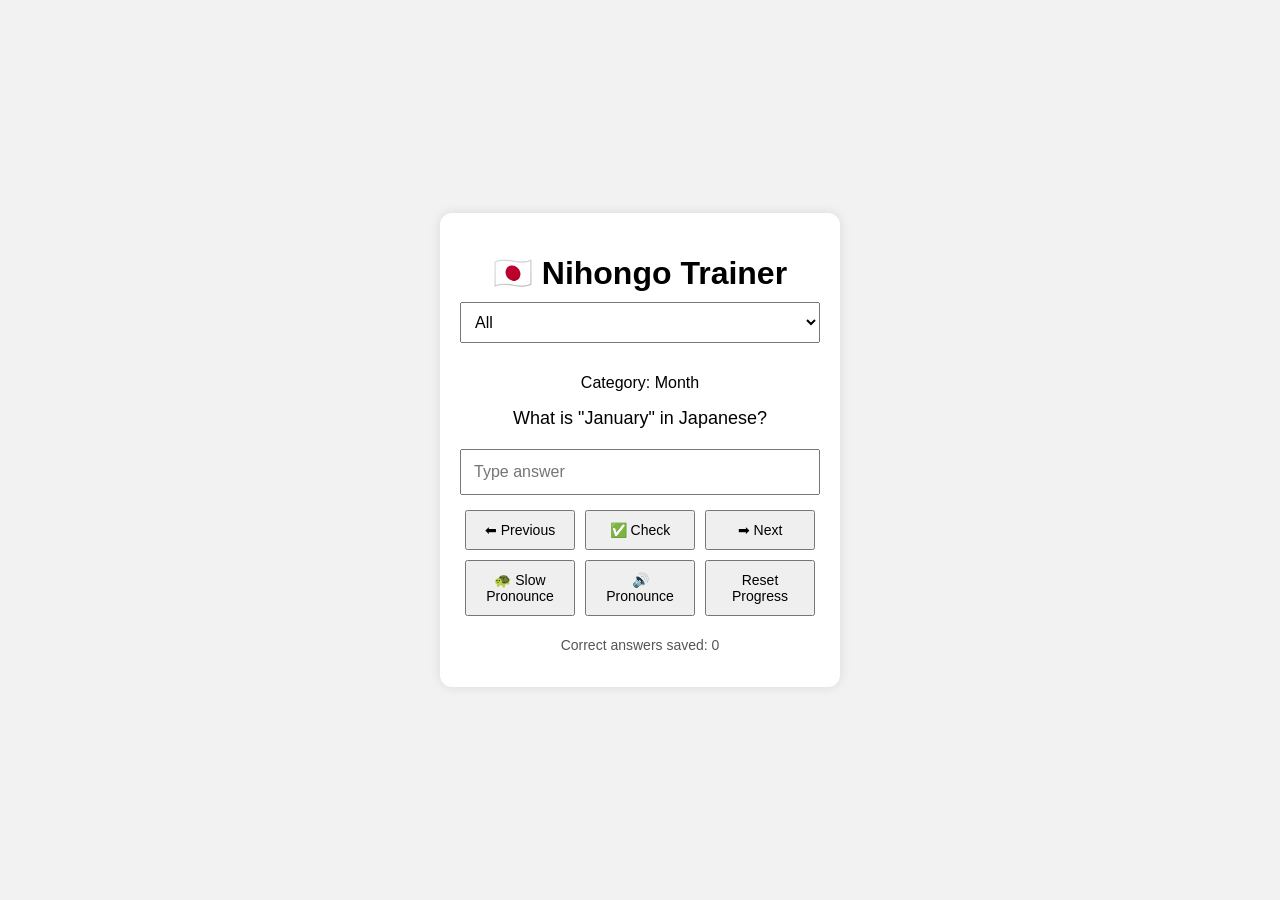
==== index.html @ 644dac32 "Add files via upload" ====
<!DOCTYPE html>
<html lang="en">
<head>
    <meta charset="UTF-8">
    <meta name="viewport" content="width=device-width, initial-scale=1.0">
    <title>Nihongo Trainer</title>
    <link rel="stylesheet" href="style.css">
</head>
<body>

<div class="app">
    <h1>🇯🇵 Nihongo Trainer</h1>

    <select id="categorySelect" onchange="changeCategory()">
        <option value="all">All</option>
        <option value="Month">Months</option>
        <option value="Day">Days</option>
        <option value="Greeting">Greetings</option>
    </select>

    <div class="card">
        <p id="category"></p>
        <p id="question"></p>

        <input type="text" id="answer" placeholder="Type answer">

            <div class="buttons">
                <button onclick="previousQuestion()">⬅ Previous</button>
                <button onclick="checkAnswer()">✅ Check</button>
                <button onclick="nextQuestion()">➡ Next</button>            
                <button onclick="playSlowPronunciation()">🐢 Slow Pronounce</button>
                <button onclick="playPronunciation()">🔊 Pronounce</button>
                <button onclick="resetProgress()">Reset Progress</button>

            </div>


        <p id="result"></p>
        <p id="correctAnswer"></p>
        <p id="progress"></p>
    </div>
</div>

<script src="script.js"></script>
</body>
</html>
---- style.css ----
* {
    box-sizing: border-box;
}

body {
    font-family: Arial, sans-serif;
    background: #f2f2f2;
    display: flex;
    justify-content: center;
    align-items: center;
    min-height: 100vh;
    margin: 0;
}

.app {
    background: white;
    width: 100%;
    max-width: 400px;
    padding: 20px;
    border-radius: 12px;
    text-align: center;
    box-shadow: 0 0 12px rgba(0,0,0,0.1);
}

h1 {
    margin-bottom: 10px;
}

select {
    width: 100%;
    padding: 10px;
    margin-bottom: 15px;
    font-size: 16px;
}

#question {
    font-size: 18px;
    margin: 10px 0;
}

input {
    width: 100%;
    padding: 12px;
    font-size: 16px;
    margin-top: 10px;
}

.buttons {
    display: flex;
    flex-wrap: wrap;
    justify-content: center;
    margin-top: 10px;
}

.buttons button {
    flex: 1 1 30%;
    margin: 5px;
    padding: 10px;
    font-size: 14px;
    cursor: pointer;
}

#result {
    font-weight: bold;
    margin-top: 10px;
}

#progress {
    margin-top: 10px;
    font-size: 14px;
    color: #555;
}
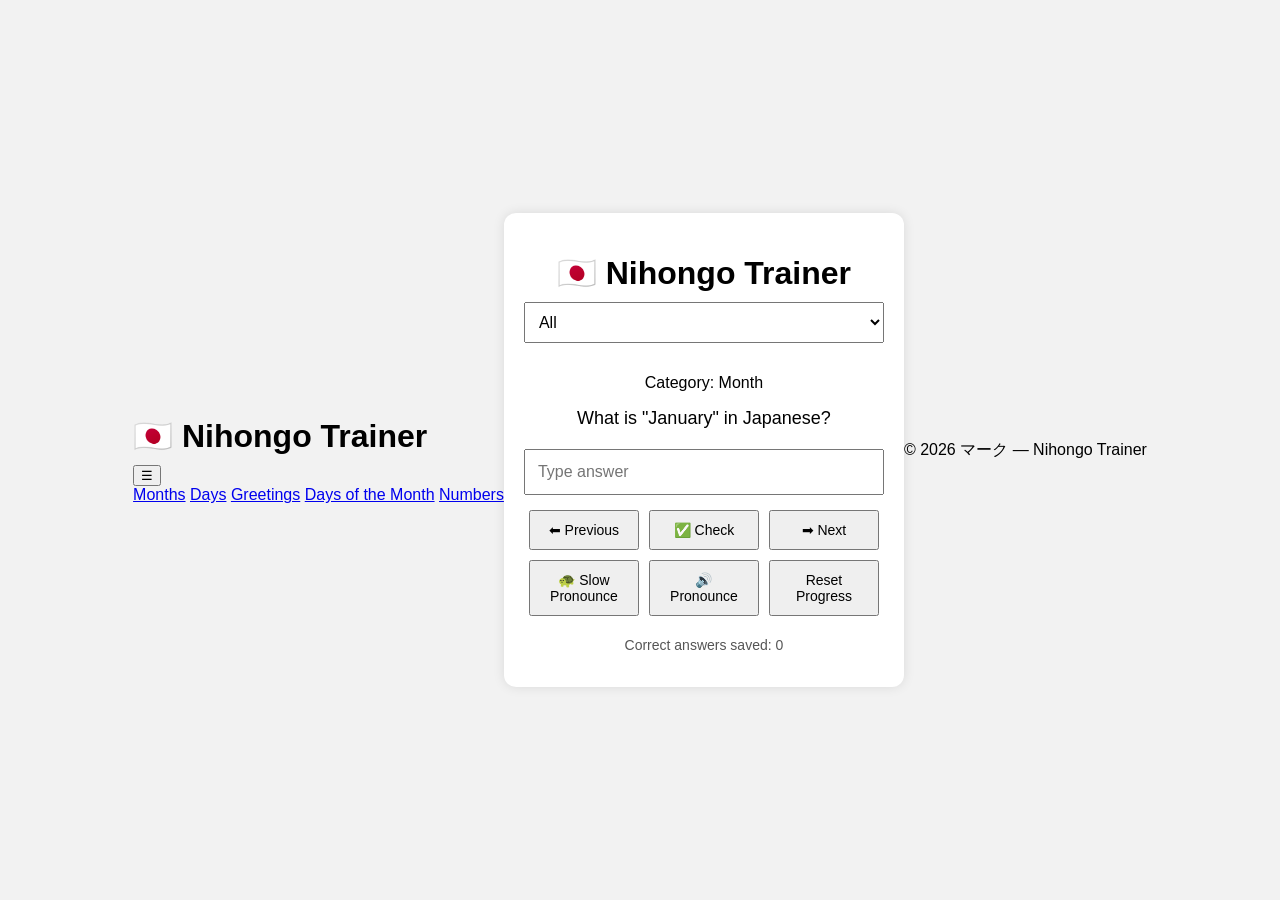
==== commit dab7e680: "Update index.html" ====
--- a/index.html
+++ b/index.html
@@ -8,6 +8,20 @@
 </head>
 <body>
 
+<header>
+    <div class="header-content">
+        <h1>🇯🇵 Nihongo Trainer</h1>
+        <button class="hamburger" onclick="toggleMenu()">☰</button>
+        <nav id="nav-menu">
+            <a href="months.html">Months</a>
+            <a href="days.html">Days</a>
+            <a href="greetings.html">Greetings</a>
+            <a href="daysofmonth.html">Days of the Month</a>
+            <a href="numbers.html">Numbers</a>
+        </nav>
+    </div>
+</header>
+
 <div class="app">
     <h1>🇯🇵 Nihongo Trainer</h1>
 
@@ -16,6 +30,8 @@
         <option value="Month">Months</option>
         <option value="Day">Days</option>
         <option value="Greeting">Greetings</option>
+        <option value="DayOfMonth">Days of the Month</option>
+        <option value="Number">Numbers 1-1000</option>
     </select>
 
     <div class="card">
@@ -24,16 +40,14 @@
 
         <input type="text" id="answer" placeholder="Type answer">
 
-            <div class="buttons">
-                <button onclick="previousQuestion()">⬅ Previous</button>
-                <button onclick="checkAnswer()">✅ Check</button>
-                <button onclick="nextQuestion()">➡ Next</button>            
-                <button onclick="playSlowPronunciation()">🐢 Slow Pronounce</button>
-                <button onclick="playPronunciation()">🔊 Pronounce</button>
-                <button onclick="resetProgress()">Reset Progress</button>
-
-            </div>
-
+        <div class="buttons">
+            <button onclick="previousQuestion()">⬅ Previous</button>
+            <button onclick="checkAnswer()">✅ Check</button>
+            <button onclick="nextQuestion()">➡ Next</button>            
+            <button onclick="playSlowPronunciation()">🐢 Slow Pronounce</button>
+            <button onclick="playPronunciation()">🔊 Pronounce</button>
+            <button onclick="resetProgress()">Reset Progress</button>
+        </div>
 
         <p id="result"></p>
         <p id="correctAnswer"></p>
@@ -42,5 +56,9 @@
 </div>
 
 <script src="script.js"></script>
+
+<footer>
+    <p>© 2026 マーク — Nihongo Trainer</p>
+</footer>
 </body>
 </html>
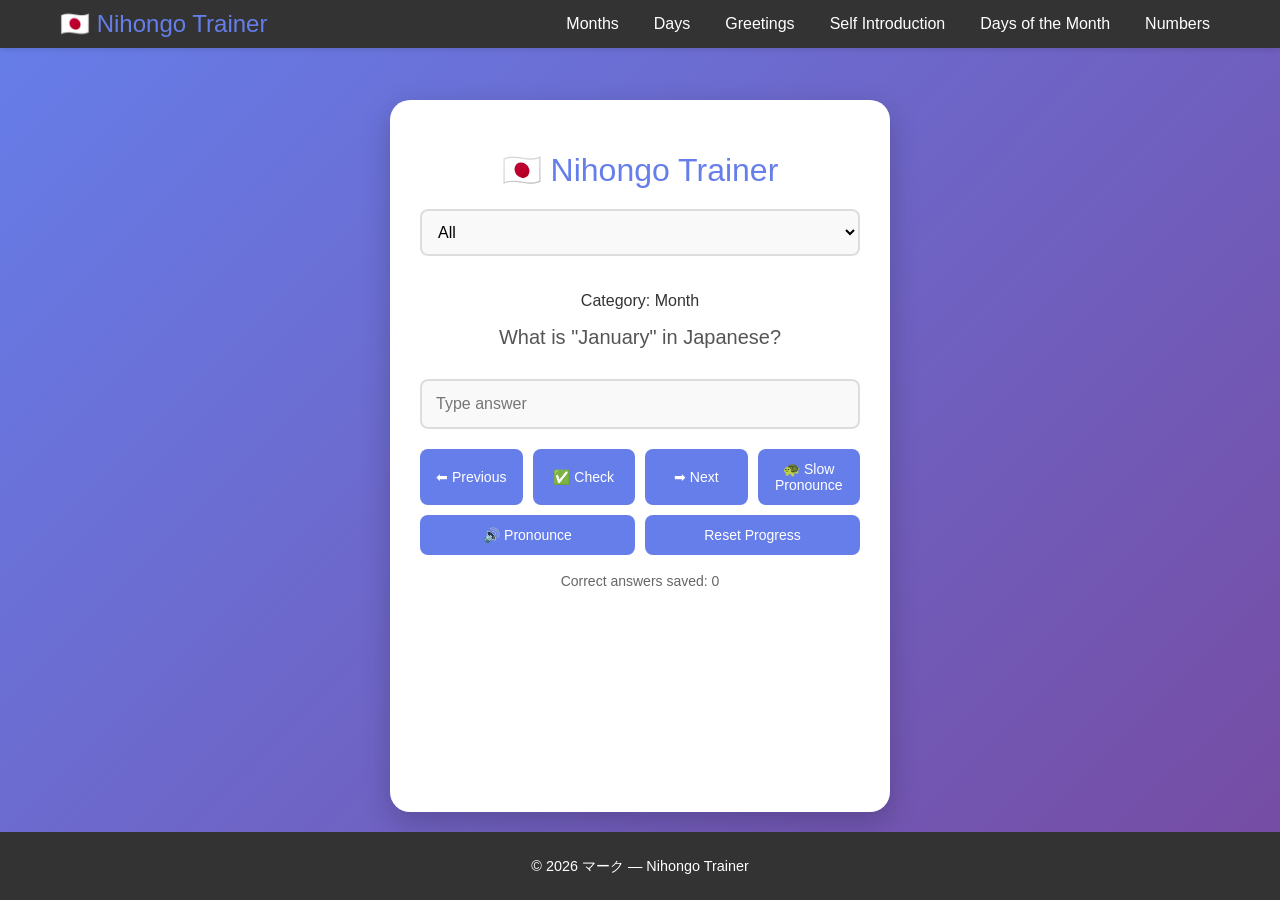
==== commit 5380917e: "Update index.html" ====
--- a/index.html
+++ b/index.html
@@ -16,6 +16,7 @@
             <a href="months.html">Months</a>
             <a href="days.html">Days</a>
             <a href="greetings.html">Greetings</a>
+            <a href="selfIntroductionReviewer.html">Self Introduction</a>
             <a href="daysofmonth.html">Days of the Month</a>
             <a href="numbers.html">Numbers</a>
         </nav>
@@ -30,6 +31,7 @@
         <option value="Month">Months</option>
         <option value="Day">Days</option>
         <option value="Greeting">Greetings</option>
+        <option value="SELF INTRODUCTION">Self Introduction</option>
         <option value="DayOfMonth">Days of the Month</option>
         <option value="Number">Numbers 1-1000</option>
     </select>
--- a/style.css
+++ b/style.css
@@ -3,70 +3,287 @@
 }
 
 body {
-    font-family: Arial, sans-serif;
-    background: #f2f2f2;
-    display: flex;
-    justify-content: center;
+    font-family: 'Segoe UI', Tahoma, Geneva, Verdana, sans-serif;
+    background: linear-gradient(135deg, #667eea 0%, #764ba2 100%);
+    margin: 0;
+    color: #333;
+    min-height: 100vh;
+    display: flex;
+    flex-direction: column;
+}
+
+header {
+    position: fixed;
+    top: 0;
+    left: 0;
+    width: 100%;
+    background-color: #333;
+    color: white;
+    padding: 10px 0;
+    text-align: center;
+    box-shadow: 0 2px 5px rgba(0,0,0,0.1);
+    z-index: 1000;
+}
+
+.header-content {
+    max-width: 1200px;
+    margin: 0 auto;
+    display: flex;
+    justify-content: space-between;
     align-items: center;
-    min-height: 100vh;
+    flex-wrap: wrap;
+    padding: 0 20px;
+}
+
+header h1 {
     margin: 0;
+    font-size: 1.5em;
+}
+
+header nav {
+    display: flex;
+    gap: 15px;
+    flex-wrap: wrap;
+}
+
+header nav a {
+    color: white;
+    text-decoration: none;
+    padding: 5px 10px;
+    border-radius: 5px;
+    transition: background-color 0.3s;
+}
+
+header nav a:hover {
+    background-color: #555;
+}
+
+.hamburger {
+    display: none;
+    background: none;
+    border: none;
+    color: white;
+    font-size: 1.5em;
+    cursor: pointer;
+    padding: 5px;
+    border-radius: 5px;
+    transition: background-color 0.3s;
+}
+
+.hamburger:hover {
+    background-color: #555;
 }
 
 .app {
     background: white;
     width: 100%;
-    max-width: 400px;
-    padding: 20px;
-    border-radius: 12px;
+    max-width: 500px;
+    margin: 100px auto 0;
+    padding: 30px;
+    border-radius: 20px;
     text-align: center;
-    box-shadow: 0 0 12px rgba(0,0,0,0.1);
+    box-shadow: 0 10px 30px rgba(0,0,0,0.2);
+    transition: transform 0.3s ease;
+    flex-grow: 1;
+}
+
+.app:hover {
+    transform: translateY(-5px);
 }
 
 h1 {
-    margin-bottom: 10px;
+    margin-bottom: 20px;
+    color: #667eea;
+    font-size: 2em;
+    font-weight: 300;
 }
 
 select {
     width: 100%;
-    padding: 10px;
-    margin-bottom: 15px;
+    padding: 12px;
+    margin-bottom: 20px;
     font-size: 16px;
+    border: 2px solid #ddd;
+    border-radius: 8px;
+    background-color: #f9f9f9;
+    transition: border-color 0.3s, box-shadow 0.3s;
+}
+
+select:focus {
+    outline: none;
+    border-color: #667eea;
+    box-shadow: 0 0 5px rgba(102, 126, 234, 0.5);
 }
 
 #question {
-    font-size: 18px;
-    margin: 10px 0;
+    font-size: 20px;
+    margin: 15px 0;
+    font-weight: 500;
+    color: #555;
 }
 
 input {
     width: 100%;
-    padding: 12px;
+    padding: 14px;
     font-size: 16px;
-    margin-top: 10px;
+    margin-top: 15px;
+    border: 2px solid #ddd;
+    border-radius: 8px;
+    background-color: #f9f9f9;
+    transition: border-color 0.3s, box-shadow 0.3s;
+}
+
+input:focus {
+    outline: none;
+    border-color: #667eea;
+    box-shadow: 0 0 5px rgba(102, 126, 234, 0.5);
 }
 
 .buttons {
     display: flex;
     flex-wrap: wrap;
     justify-content: center;
-    margin-top: 10px;
+    margin-top: 20px;
+    gap: 10px;
 }
 
 .buttons button {
-    flex: 1 1 30%;
-    margin: 5px;
-    padding: 10px;
+    flex: 1 1 22%;
+    margin: 0;
+    padding: 12px;
     font-size: 14px;
     cursor: pointer;
+    border: none;
+    border-radius: 8px;
+    background-color: #667eea;
+    color: white;
+    transition: background-color 0.3s, transform 0.2s;
+}
+
+.buttons button:hover {
+    background-color: #5a67d8;
+    transform: translateY(-2px);
 }
 
 #result {
     font-weight: bold;
+    margin-top: 15px;
+    font-size: 18px;
+}
+
+#correctAnswer {
     margin-top: 10px;
+    color: #e53e3e;
+    font-weight: 500;
 }
 
 #progress {
-    margin-top: 10px;
+    margin-top: 15px;
     font-size: 14px;
-    color: #555;
-}
+    color: #666;
+    font-weight: 500;
+}
+
+/* Responsive Design */
+@media (max-width: 600px) {
+    .app {
+        max-width: 90%;
+        padding: 20px;
+    }
+
+    h1 {
+        font-size: 1.5em;
+    }
+
+    .buttons {
+        gap: 5px;
+    }
+
+    .buttons button {
+        flex: 1 1 45%;
+        padding: 10px;
+        font-size: 13px;
+    }
+}
+
+@media (max-width: 400px) {
+    .buttons button {
+        flex: 1 1 100%;
+    }
+}
+
+/* Footer Styles */
+footer {
+    background-color: #333;
+    color: white;
+    text-align: center;
+    padding: 10px 0;
+    font-size: 0.9em;
+    margin-top: 20px;
+}
+
+/* Mobile Header Responsiveness */
+@media (max-width: 768px) {
+    .header-content {
+        flex-direction: column;
+        text-align: center;
+        padding: 10px 10px;
+    }
+
+    header h1 {
+        margin-bottom: 10px;
+        font-size: 1.3em;
+    }
+
+    header nav {
+        justify-content: center;
+        gap: 10px;
+    }
+
+    header nav a {
+        padding: 8px 12px;
+        font-size: 0.9em;
+    }
+
+    .app {
+        margin-top: 120px; /* Adjust for potentially taller header */
+    }
+}
+
+@media (max-width: 480px) {
+    .header-content {
+        flex-direction: row;
+    }
+
+    .hamburger {
+        display: block;
+    }
+
+    header nav {
+        position: absolute;
+        right: 0;
+        top: 100%;
+        flex-direction: column;
+        gap: 5px;
+        background-color: #333;
+        transform: translateX(100%);
+        transition: transform 0.3s ease;
+        width: 200px;
+        z-index: 1001;
+    }
+
+    header nav.open {
+        transform: translateX(0);
+    }
+
+    header nav a {
+        display: block;
+        width: 100%;
+        text-align: center;
+        padding: 10px;
+    }
+
+    .app {
+        margin-top: 140px; /* Further adjust for stacked nav */
+    }
+}
